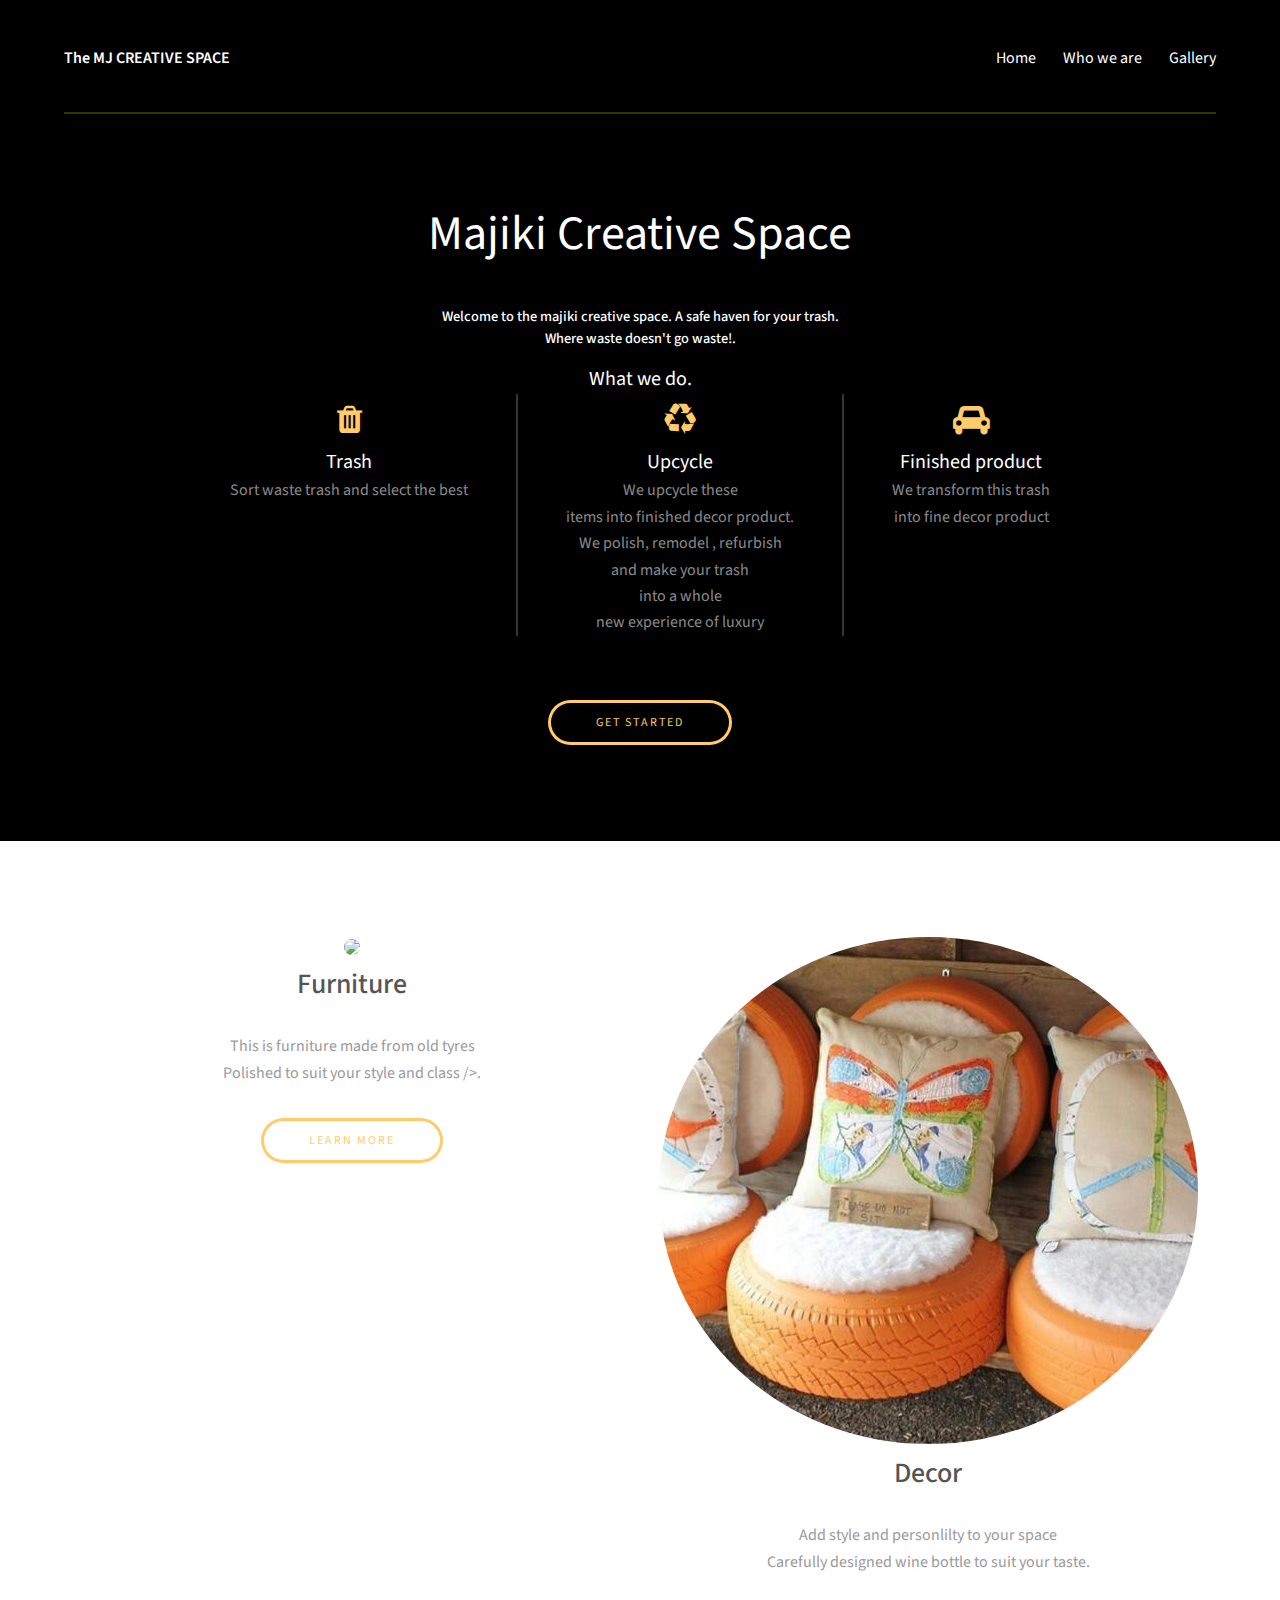
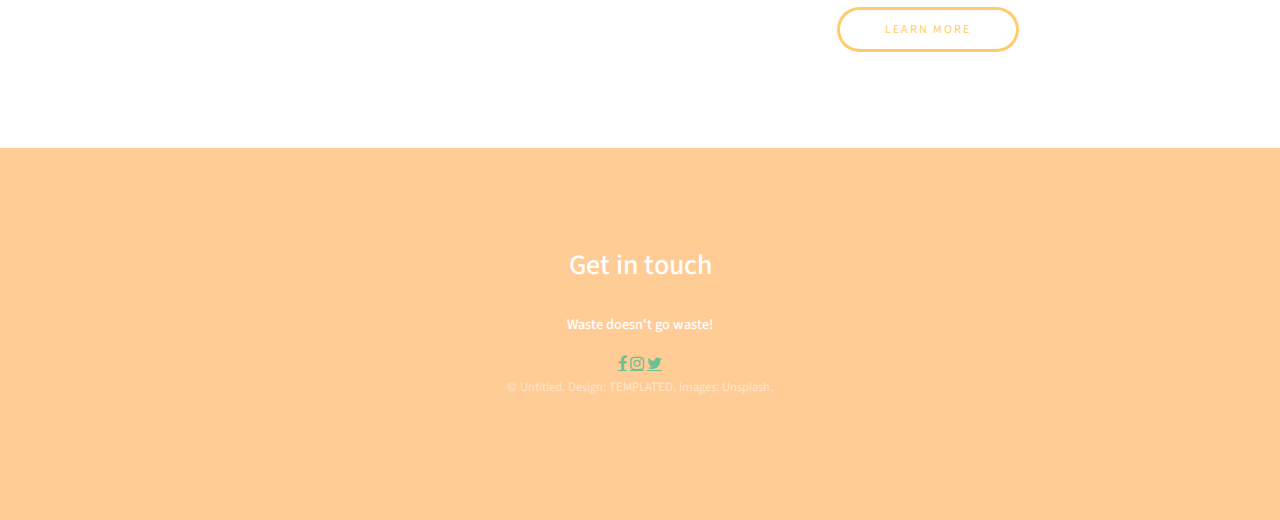
==== index.html @ 275da715 "added project" ====
<!DOCTYPE HTML>
<!--
	Projection by TEMPLATED
	templated.co @templatedco
	Released for free under the Creative Commons Attribution 3.0 license (templated.co/license)
-->
<html>
	<head>
		<title>The Majiki Creative Space</title>
		<meta charset="utf-8" />
		<meta name="viewport" content="width=device-width, initial-scale=1" />
		<link rel="stylesheet" href="assets/css/main.css" />
	</head>
	<body>

		<!-- Header -->
			<header id="header">
				<div class="inner">
					<a href="index.html" class="logo"><strong>The MJ CREATIVE SPACE</strong></a>
					<nav id="nav">
						<a href="index.html">Home</a>
						<a href="generic.html">Who we are</a>
						<a href="elements.html">Gallery</a>
					</nav>
					<a href="#navPanel" class="navPanelToggle"><span class="fa fa-bars"></span></a>
				</div>
			</header>

		<!-- Banner -->
			<section id="banner">
				<div class="inner">
					<header>
						<h1>Majiki Creative Space</h1>
						<h5>Welcome to the majiki creative space. A safe haven for your trash.<br> Where waste doesn't go waste!.</h5>
						<h3>What we do.</h3>
					</header>

					<div class="flex ">

						<div>
							<span class="icon fa-trash"></span>
							<h3>Trash</h3>
							<p>Sort waste trash and select the best</p>
						</div>

						<div>
							<span class="icon fa-recycle"></span>
							<h3>Upcycle</h3>
							<p>We upcycle these<br> items into finished decor product.<br>We polish, remodel , refurbish <br>and make your trash <br> into a whole <br> new experience of luxury</p>
						</div>

						<div>
							<span class="icon fa-car"></span>
							<h3>Finished product</h3>
							<p>We transform this trash <br> into fine decor product</p>
						</div>

					</div>

					<footer>
						<a href="#" class="button">Get Started</a>
					</footer>
				</div>
			</section>


		<!-- Three -->
			<section id="three" class="wrapper align-center">
				<div class="inner">
					<div class="flex flex-2">
						<article>
							<div class="image round">
								<img src="images/pic01.jpg" />
							</div>
							<header>
								<h3>Furniture</h3>
							</header>
							<p>This is furniture made from old tyres<br>Polished to suit your style and class />.</p>
							<footer>
								<a href="#" class="button">Learn More</a>
							</footer>
						</article>
						<article>
							<div class="image round">
								<img src="assets/images/pic02.jpg" />
							</div>
							<header>
								<h3>Decor</h3>
							</header>
							<p>Add style and personlilty to your space<br>Carefully designed wine bottle to suit your taste.</p>
							<footer>
								<a href="#" class="button">Learn More</a>
							</footer>
						</article>
					</div>
				</div>
			</section>

		<!-- Footer -->
			<footer id="footer">
				

					<h3>Get in touch</h3>
					<h5>Waste doesn't go waste!</h5>
					<div>
							
							<a href=""><span class="icon fa-facebook"></span></a>
                            <a href=""><span class="icon fa-instagram"></span></a>
                            <a href=""><span class="icon fa-twitter"></span></a>

                            

                       
					


					<div class="copyright">
						&copy; Untitled. Design: <a href="https://templated.co">TEMPLATED</a>. Images: <a href="https://unsplash.com">Unsplash</a>.
					</div>

				</div>
			</footer>

		<!-- Scripts -->
			<script src="assets/js/jquery.min.js"></script>
			<script src="assets/js/skel.min.js"></script>
			<script src="assets/js/util.js"></script>
			<script src="assets/js/main.js"></script>

	</body>
</html>
---- assets/css/main.css ----
@charset "UTF-8";
@import url(font-awesome.min.css);
@import "https://fonts.googleapis.com/css?family=Source+Sans+Pro:300,400,600";

/*
	Projection by TEMPLATED
	templated.co @templatedco
	Released for free under the Creative Commons Attribution 3.0 license (templated.co/license)
*/

/* Reset */

	html, body, div, span, applet, object, iframe, h1, h2, h3, h4, h5, h6, p, blockquote, pre, a, abbr, acronym, address, big, cite, code, del, dfn, em, img, ins, kbd, q, s, samp, small, strike, strong, sub, sup, tt, var, b, u, i, center, dl, dt, dd, ol, ul, li, fieldset, form, label, legend, table, caption, tbody, tfoot, thead, tr, th, td, article, aside, canvas, details, embed, figure, figcaption, footer, header, hgroup, menu, nav, output, ruby, section, summary, time, mark, audio, video {
		margin: 0;
		padding: 0;
		border: 0;
		font-size: 100%;
		font: inherit;
		vertical-align: baseline;
	}

	article, aside, details, figcaption, figure, footer, header, hgroup, menu, nav, section {
		display: block;
	}

	body {
		line-height: 1;
	}

	ol, ul {
		list-style: none;
	}

	blockquote, q {
		quotes: none;
	}

	blockquote:before, blockquote:after, q:before, q:after {
		content: '';
		content: none;
	}

	table {
		border-collapse: collapse;
		border-spacing: 0;
	}

	body {
		-webkit-text-size-adjust: none;
	}

/* Box Model */

	*, *:before, *:after {
		-moz-box-sizing: border-box;
		-webkit-box-sizing: border-box;
		box-sizing: border-box;
	}

/* Containers */

	.container {
		margin-left: auto;
		margin-right: auto;
	}

	.container.\31 25\25 {
		width: 100%;
		max-width: 100em;
		min-width: 80em;
	}

	.container.\37 5\25 {
		width: 60em;
	}

	.container.\35 0\25 {
		width: 40em;
	}

	.container.\32 5\25 {
		width: 20em;
	}

	.container {
		width: 80em;
	}

	@media screen and (max-width: 1680px) {

		.container.\31 25\25 {
			width: 100%;
			max-width: 100em;
			min-width: 80em;
		}

		.container.\37 5\25 {
			width: 60em;
		}

		.container.\35 0\25 {
			width: 40em;
		}

		.container.\32 5\25 {
			width: 20em;
		}

		.container {
			width: 80em;
		}

	}

	@media screen and (max-width: 1280px) {

		.container.\31 25\25 {
			width: 100%;
			max-width: 81.25em;
			min-width: 65em;
		}

		.container.\37 5\25 {
			width: 48.75em;
		}

		.container.\35 0\25 {
			width: 32.5em;
		}

		.container.\32 5\25 {
			width: 16.25em;
		}

		.container {
			width: 65em;
		}

	}

	@media screen and (max-width: 980px) {

		.container.\31 25\25 {
			width: 100%;
			max-width: 112.5%;
			min-width: 90%;
		}

		.container.\37 5\25 {
			width: 67.5%;
		}

		.container.\35 0\25 {
			width: 45%;
		}

		.container.\32 5\25 {
			width: 22.5%;
		}

		.container {
			width: 90%;
		}

	}

	@media screen and (max-width: 736px) {

		.container.\31 25\25 {
			width: 100%;
			max-width: 112.5%;
			min-width: 90%;
		}

		.container.\37 5\25 {
			width: 67.5%;
		}

		.container.\35 0\25 {
			width: 45%;
		}

		.container.\32 5\25 {
			width: 22.5%;
		}

		.container {
			width: 90% !important;
		}

	}

	@media screen and (max-width: 480px) {

		.container.\31 25\25 {
			width: 100%;
			max-width: 112.5%;
			min-width: 90%;
		}

		.container.\37 5\25 {
			width: 67.5%;
		}

		.container.\35 0\25 {
			width: 45%;
		}

		.container.\32 5\25 {
			width: 22.5%;
		}

		.container {
			width: 90% !important;
		}

	}

/* Grid */

	.row {
		border-bottom: solid 1px transparent;
		-moz-box-sizing: border-box;
		-webkit-box-sizing: border-box;
		box-sizing: border-box;
	}

	.row > * {
		float: left;
		-moz-box-sizing: border-box;
		-webkit-box-sizing: border-box;
		box-sizing: border-box;
	}

	.row:after, .row:before {
		content: '';
		display: block;
		clear: both;
		height: 0;
	}

	.row.uniform > * > :first-child {
		margin-top: 0;
	}

	.row.uniform > * > :last-child {
		margin-bottom: 0;
	}

	.row.\30 \25 > * {
		padding: 0 0 0 0em;
	}

	.row.\30 \25 {
		margin: 0 0 -1px 0em;
	}

	.row.uniform.\30 \25 > * {
		padding: 0em 0 0 0em;
	}

	.row.uniform.\30 \25 {
		margin: 0em 0 -1px 0em;
	}

	.row > * {
		padding: 0 0 0 2em;
	}

	.row {
		margin: 0 0 -1px -2em;
	}

	.row.uniform > * {
		padding: 2em 0 0 2em;
	}

	.row.uniform {
		margin: -2em 0 -1px -2em;
	}

	.row.\32 00\25 > * {
		padding: 0 0 0 4em;
	}

	.row.\32 00\25 {
		margin: 0 0 -1px -4em;
	}

	.row.uniform.\32 00\25 > * {
		padding: 4em 0 0 4em;
	}

	.row.uniform.\32 00\25 {
		margin: -4em 0 -1px -4em;
	}

	.row.\31 50\25 > * {
		padding: 0 0 0 3em;
	}

	.row.\31 50\25 {
		margin: 0 0 -1px -3em;
	}

	.row.uniform.\31 50\25 > * {
		padding: 3em 0 0 3em;
	}

	.row.uniform.\31 50\25 {
		margin: -3em 0 -1px -3em;
	}

	.row.\35 0\25 > * {
		padding: 0 0 0 1em;
	}

	.row.\35 0\25 {
		margin: 0 0 -1px -1em;
	}

	.row.uniform.\35 0\25 > * {
		padding: 1em 0 0 1em;
	}

	.row.uniform.\35 0\25 {
		margin: -1em 0 -1px -1em;
	}

	.row.\32 5\25 > * {
		padding: 0 0 0 0.5em;
	}

	.row.\32 5\25 {
		margin: 0 0 -1px -0.5em;
	}

	.row.uniform.\32 5\25 > * {
		padding: 0.5em 0 0 0.5em;
	}

	.row.uniform.\32 5\25 {
		margin: -0.5em 0 -1px -0.5em;
	}

	.\31 2u, .\31 2u\24 {
		width: 100%;
		clear: none;
		margin-left: 0;
	}

	.\31 1u, .\31 1u\24 {
		width: 91.6666666667%;
		clear: none;
		margin-left: 0;
	}

	.\31 0u, .\31 0u\24 {
		width: 83.3333333333%;
		clear: none;
		margin-left: 0;
	}

	.\39 u, .\39 u\24 {
		width: 75%;
		clear: none;
		margin-left: 0;
	}

	.\38 u, .\38 u\24 {
		width: 66.6666666667%;
		clear: none;
		margin-left: 0;
	}

	.\37 u, .\37 u\24 {
		width: 58.3333333333%;
		clear: none;
		margin-left: 0;
	}

	.\36 u, .\36 u\24 {
		width: 50%;
		clear: none;
		margin-left: 0;
	}

	.\35 u, .\35 u\24 {
		width: 41.6666666667%;
		clear: none;
		margin-left: 0;
	}

	.\34 u, .\34 u\24 {
		width: 33.3333333333%;
		clear: none;
		margin-left: 0;
	}

	.\33 u, .\33 u\24 {
		width: 25%;
		clear: none;
		margin-left: 0;
	}

	.\32 u, .\32 u\24 {
		width: 16.6666666667%;
		clear: none;
		margin-left: 0;
	}

	.\31 u, .\31 u\24 {
		width: 8.3333333333%;
		clear: none;
		margin-left: 0;
	}

	.\31 2u\24 + *,
	.\31 1u\24 + *,
	.\31 0u\24 + *,
	.\39 u\24 + *,
	.\38 u\24 + *,
	.\37 u\24 + *,
	.\36 u\24 + *,
	.\35 u\24 + *,
	.\34 u\24 + *,
	.\33 u\24 + *,
	.\32 u\24 + *,
	.\31 u\24 + * {
		clear: left;
	}

	.\-11u {
		margin-left: 91.66667%;
	}

	.\-10u {
		margin-left: 83.33333%;
	}

	.\-9u {
		margin-left: 75%;
	}

	.\-8u {
		margin-left: 66.66667%;
	}

	.\-7u {
		margin-left: 58.33333%;
	}

	.\-6u {
		margin-left: 50%;
	}

	.\-5u {
		margin-left: 41.66667%;
	}

	.\-4u {
		margin-left: 33.33333%;
	}

	.\-3u {
		margin-left: 25%;
	}

	.\-2u {
		margin-left: 16.66667%;
	}

	.\-1u {
		margin-left: 8.33333%;
	}

	@media screen and (max-width: 1680px) {

		.row > * {
			padding: 0 0 0 2em;
		}

		.row {
			margin: 0 0 -1px -2em;
		}

		.row.uniform > * {
			padding: 2em 0 0 2em;
		}

		.row.uniform {
			margin: -2em 0 -1px -2em;
		}

		.row.\32 00\25 > * {
			padding: 0 0 0 4em;
		}

		.row.\32 00\25 {
			margin: 0 0 -1px -4em;
		}

		.row.uniform.\32 00\25 > * {
			padding: 4em 0 0 4em;
		}

		.row.uniform.\32 00\25 {
			margin: -4em 0 -1px -4em;
		}

		.row.\31 50\25 > * {
			padding: 0 0 0 3em;
		}

		.row.\31 50\25 {
			margin: 0 0 -1px -3em;
		}

		.row.uniform.\31 50\25 > * {
			padding: 3em 0 0 3em;
		}

		.row.uniform.\31 50\25 {
			margin: -3em 0 -1px -3em;
		}

		.row.\35 0\25 > * {
			padding: 0 0 0 1em;
		}

		.row.\35 0\25 {
			margin: 0 0 -1px -1em;
		}

		.row.uniform.\35 0\25 > * {
			padding: 1em 0 0 1em;
		}

		.row.uniform.\35 0\25 {
			margin: -1em 0 -1px -1em;
		}

		.row.\32 5\25 > * {
			padding: 0 0 0 0.5em;
		}

		.row.\32 5\25 {
			margin: 0 0 -1px -0.5em;
		}

		.row.uniform.\32 5\25 > * {
			padding: 0.5em 0 0 0.5em;
		}

		.row.uniform.\32 5\25 {
			margin: -0.5em 0 -1px -0.5em;
		}

		.\31 2u\28xlarge\29, .\31 2u\24\28xlarge\29 {
			width: 100%;
			clear: none;
			margin-left: 0;
		}

		.\31 1u\28xlarge\29, .\31 1u\24\28xlarge\29 {
			width: 91.6666666667%;
			clear: none;
			margin-left: 0;
		}

		.\31 0u\28xlarge\29, .\31 0u\24\28xlarge\29 {
			width: 83.3333333333%;
			clear: none;
			margin-left: 0;
		}

		.\39 u\28xlarge\29, .\39 u\24\28xlarge\29 {
			width: 75%;
			clear: none;
			margin-left: 0;
		}

		.\38 u\28xlarge\29, .\38 u\24\28xlarge\29 {
			width: 66.6666666667%;
			clear: none;
			margin-left: 0;
		}

		.\37 u\28xlarge\29, .\37 u\24\28xlarge\29 {
			width: 58.3333333333%;
			clear: none;
			margin-left: 0;
		}

		.\36 u\28xlarge\29, .\36 u\24\28xlarge\29 {
			width: 50%;
			clear: none;
			margin-left: 0;
		}

		.\35 u\28xlarge\29, .\35 u\24\28xlarge\29 {
			width: 41.6666666667%;
			clear: none;
			margin-left: 0;
		}

		.\34 u\28xlarge\29, .\34 u\24\28xlarge\29 {
			width: 33.3333333333%;
			clear: none;
			margin-left: 0;
		}

		.\33 u\28xlarge\29, .\33 u\24\28xlarge\29 {
			width: 25%;
			clear: none;
			margin-left: 0;
		}

		.\32 u\28xlarge\29, .\32 u\24\28xlarge\29 {
			width: 16.6666666667%;
			clear: none;
			margin-left: 0;
		}

		.\31 u\28xlarge\29, .\31 u\24\28xlarge\29 {
			width: 8.3333333333%;
			clear: none;
			margin-left: 0;
		}

		.\31 2u\24\28xlarge\29 + *,
		.\31 1u\24\28xlarge\29 + *,
		.\31 0u\24\28xlarge\29 + *,
		.\39 u\24\28xlarge\29 + *,
		.\38 u\24\28xlarge\29 + *,
		.\37 u\24\28xlarge\29 + *,
		.\36 u\24\28xlarge\29 + *,
		.\35 u\24\28xlarge\29 + *,
		.\34 u\24\28xlarge\29 + *,
		.\33 u\24\28xlarge\29 + *,
		.\32 u\24\28xlarge\29 + *,
		.\31 u\24\28xlarge\29 + * {
			clear: left;
		}

		.\-11u\28xlarge\29 {
			margin-left: 91.66667%;
		}

		.\-10u\28xlarge\29 {
			margin-left: 83.33333%;
		}

		.\-9u\28xlarge\29 {
			margin-left: 75%;
		}

		.\-8u\28xlarge\29 {
			margin-left: 66.66667%;
		}

		.\-7u\28xlarge\29 {
			margin-left: 58.33333%;
		}

		.\-6u\28xlarge\29 {
			margin-left: 50%;
		}

		.\-5u\28xlarge\29 {
			margin-left: 41.66667%;
		}

		.\-4u\28xlarge\29 {
			margin-left: 33.33333%;
		}

		.\-3u\28xlarge\29 {
			margin-left: 25%;
		}

		.\-2u\28xlarge\29 {
			margin-left: 16.66667%;
		}

		.\-1u\28xlarge\29 {
			margin-left: 8.33333%;
		}

	}

	@media screen and (max-width: 1280px) {

		.row > * {
			padding: 0 0 0 1.5em;
		}

		.row {
			margin: 0 0 -1px -1.5em;
		}

		.row.uniform > * {
			padding: 1.5em 0 0 1.5em;
		}

		.row.uniform {
			margin: -1.5em 0 -1px -1.5em;
		}

		.row.\32 00\25 > * {
			padding: 0 0 0 3em;
		}

		.row.\32 00\25 {
			margin: 0 0 -1px -3em;
		}

		.row.uniform.\32 00\25 > * {
			padding: 3em 0 0 3em;
		}

		.row.uniform.\32 00\25 {
			margin: -3em 0 -1px -3em;
		}

		.row.\31 50\25 > * {
			padding: 0 0 0 2.25em;
		}

		.row.\31 50\25 {
			margin: 0 0 -1px -2.25em;
		}

		.row.uniform.\31 50\25 > * {
			padding: 2.25em 0 0 2.25em;
		}

		.row.uniform.\31 50\25 {
			margin: -2.25em 0 -1px -2.25em;
		}

		.row.\35 0\25 > * {
			padding: 0 0 0 0.75em;
		}

		.row.\35 0\25 {
			margin: 0 0 -1px -0.75em;
		}

		.row.uniform.\35 0\25 > * {
			padding: 0.75em 0 0 0.75em;
		}

		.row.uniform.\35 0\25 {
			margin: -0.75em 0 -1px -0.75em;
		}

		.row.\32 5\25 > * {
			padding: 0 0 0 0.375em;
		}

		.row.\32 5\25 {
			margin: 0 0 -1px -0.375em;
		}

		.row.uniform.\32 5\25 > * {
			padding: 0.375em 0 0 0.375em;
		}

		.row.uniform.\32 5\25 {
			margin: -0.375em 0 -1px -0.375em;
		}

		.\31 2u\28large\29, .\31 2u\24\28large\29 {
			width: 100%;
			clear: none;
			margin-left: 0;
		}

		.\31 1u\28large\29, .\31 1u\24\28large\29 {
			width: 91.6666666667%;
			clear: none;
			margin-left: 0;
		}

		.\31 0u\28large\29, .\31 0u\24\28large\29 {
			width: 83.3333333333%;
			clear: none;
			margin-left: 0;
		}

		.\39 u\28large\29, .\39 u\24\28large\29 {
			width: 75%;
			clear: none;
			margin-left: 0;
		}

		.\38 u\28large\29, .\38 u\24\28large\29 {
			width: 66.6666666667%;
			clear: none;
			margin-left: 0;
		}

		.\37 u\28large\29, .\37 u\24\28large\29 {
			width: 58.3333333333%;
			clear: none;
			margin-left: 0;
		}

		.\36 u\28large\29, .\36 u\24\28large\29 {
			width: 50%;
			clear: none;
			margin-left: 0;
		}

		.\35 u\28large\29, .\35 u\24\28large\29 {
			width: 41.6666666667%;
			clear: none;
			margin-left: 0;
		}

		.\34 u\28large\29, .\34 u\24\28large\29 {
			width: 33.3333333333%;
			clear: none;
			margin-left: 0;
		}

		.\33 u\28large\29, .\33 u\24\28large\29 {
			width: 25%;
			clear: none;
			margin-left: 0;
		}

		.\32 u\28large\29, .\32 u\24\28large\29 {
			width: 16.6666666667%;
			clear: none;
			margin-left: 0;
		}

		.\31 u\28large\29, .\31 u\24\28large\29 {
			width: 8.3333333333%;
			clear: none;
			margin-left: 0;
		}

		.\31 2u\24\28large\29 + *,
		.\31 1u\24\28large\29 + *,
		.\31 0u\24\28large\29 + *,
		.\39 u\24\28large\29 + *,
		.\38 u\24\28large\29 + *,
		.\37 u\24\28large\29 + *,
		.\36 u\24\28large\29 + *,
		.\35 u\24\28large\29 + *,
		.\34 u\24\28large\29 + *,
		.\33 u\24\28large\29 + *,
		.\32 u\24\28large\29 + *,
		.\31 u\24\28large\29 + * {
			clear: left;
		}

		.\-11u\28large\29 {
			margin-left: 91.66667%;
		}

		.\-10u\28large\29 {
			margin-left: 83.33333%;
		}

		.\-9u\28large\29 {
			margin-left: 75%;
		}

		.\-8u\28large\29 {
			margin-left: 66.66667%;
		}

		.\-7u\28large\29 {
			margin-left: 58.33333%;
		}

		.\-6u\28large\29 {
			margin-left: 50%;
		}

		.\-5u\28large\29 {
			margin-left: 41.66667%;
		}

		.\-4u\28large\29 {
			margin-left: 33.33333%;
		}

		.\-3u\28large\29 {
			margin-left: 25%;
		}

		.\-2u\28large\29 {
			margin-left: 16.66667%;
		}

		.\-1u\28large\29 {
			margin-left: 8.33333%;
		}

	}

	@media screen and (max-width: 980px) {

		.row > * {
			padding: 0 0 0 1.5em;
		}

		.row {
			margin: 0 0 -1px -1.5em;
		}

		.row.uniform > * {
			padding: 1.5em 0 0 1.5em;
		}

		.row.uniform {
			margin: -1.5em 0 -1px -1.5em;
		}

		.row.\32 00\25 > * {
			padding: 0 0 0 3em;
		}

		.row.\32 00\25 {
			margin: 0 0 -1px -3em;
		}

		.row.uniform.\32 00\25 > * {
			padding: 3em 0 0 3em;
		}

		.row.uniform.\32 00\25 {
			margin: -3em 0 -1px -3em;
		}

		.row.\31 50\25 > * {
			padding: 0 0 0 2.25em;
		}

		.row.\31 50\25 {
			margin: 0 0 -1px -2.25em;
		}

		.row.uniform.\31 50\25 > * {
			padding: 2.25em 0 0 2.25em;
		}

		.row.uniform.\31 50\25 {
			margin: -2.25em 0 -1px -2.25em;
		}

		.row.\35 0\25 > * {
			padding: 0 0 0 0.75em;
		}

		.row.\35 0\25 {
			margin: 0 0 -1px -0.75em;
		}

		.row.uniform.\35 0\25 > * {
			padding: 0.75em 0 0 0.75em;
		}

		.row.uniform.\35 0\25 {
			margin: -0.75em 0 -1px -0.75em;
		}

		.row.\32 5\25 > * {
			padding: 0 0 0 0.375em;
		}

		.row.\32 5\25 {
			margin: 0 0 -1px -0.375em;
		}

		.row.uniform.\32 5\25 > * {
			padding: 0.375em 0 0 0.375em;
		}

		.row.uniform.\32 5\25 {
			margin: -0.375em 0 -1px -0.375em;
		}

		.\31 2u\28medium\29, .\31 2u\24\28medium\29 {
			width: 100%;
			clear: none;
			margin-left: 0;
		}

		.\31 1u\28medium\29, .\31 1u\24\28medium\29 {
			width: 91.6666666667%;
			clear: none;
			margin-left: 0;
		}

		.\31 0u\28medium\29, .\31 0u\24\28medium\29 {
			width: 83.3333333333%;
			clear: none;
			margin-left: 0;
		}

		.\39 u\28medium\29, .\39 u\24\28medium\29 {
			width: 75%;
			clear: none;
			margin-left: 0;
		}

		.\38 u\28medium\29, .\38 u\24\28medium\29 {
			width: 66.6666666667%;
			clear: none;
			margin-left: 0;
		}

		.\37 u\28medium\29, .\37 u\24\28medium\29 {
			width: 58.3333333333%;
			clear: none;
			margin-left: 0;
		}

		.\36 u\28medium\29, .\36 u\24\28medium\29 {
			width: 50%;
			clear: none;
			margin-left: 0;
		}

		.\35 u\28medium\29, .\35 u\24\28medium\29 {
			width: 41.6666666667%;
			clear: none;
			margin-left: 0;
		}

		.\34 u\28medium\29, .\34 u\24\28medium\29 {
			width: 33.3333333333%;
			clear: none;
			margin-left: 0;
		}

		.\33 u\28medium\29, .\33 u\24\28medium\29 {
			width: 25%;
			clear: none;
			margin-left: 0;
		}

		.\32 u\28medium\29, .\32 u\24\28medium\29 {
			width: 16.6666666667%;
			clear: none;
			margin-left: 0;
		}

		.\31 u\28medium\29, .\31 u\24\28medium\29 {
			width: 8.3333333333%;
			clear: none;
			margin-left: 0;
		}

		.\31 2u\24\28medium\29 + *,
		.\31 1u\24\28medium\29 + *,
		.\31 0u\24\28medium\29 + *,
		.\39 u\24\28medium\29 + *,
		.\38 u\24\28medium\29 + *,
		.\37 u\24\28medium\29 + *,
		.\36 u\24\28medium\29 + *,
		.\35 u\24\28medium\29 + *,
		.\34 u\24\28medium\29 + *,
		.\33 u\24\28medium\29 + *,
		.\32 u\24\28medium\29 + *,
		.\31 u\24\28medium\29 + * {
			clear: left;
		}

		.\-11u\28medium\29 {
			margin-left: 91.66667%;
		}

		.\-10u\28medium\29 {
			margin-left: 83.33333%;
		}

		.\-9u\28medium\29 {
			margin-left: 75%;
		}

		.\-8u\28medium\29 {
			margin-left: 66.66667%;
		}

		.\-7u\28medium\29 {
			margin-left: 58.33333%;
		}

		.\-6u\28medium\29 {
			margin-left: 50%;
		}

		.\-5u\28medium\29 {
			margin-left: 41.66667%;
		}

		.\-4u\28medium\29 {
			margin-left: 33.33333%;
		}

		.\-3u\28medium\29 {
			margin-left: 25%;
		}

		.\-2u\28medium\29 {
			margin-left: 16.66667%;
		}

		.\-1u\28medium\29 {
			margin-left: 8.33333%;
		}

	}

	@media screen and (max-width: 736px) {

		.row > * {
			padding: 0 0 0 1.25em;
		}

		.row {
			margin: 0 0 -1px -1.25em;
		}

		.row.uniform > * {
			padding: 1.25em 0 0 1.25em;
		}

		.row.uniform {
			margin: -1.25em 0 -1px -1.25em;
		}

		.row.\32 00\25 > * {
			padding: 0 0 0 2.5em;
		}

		.row.\32 00\25 {
			margin: 0 0 -1px -2.5em;
		}

		.row.uniform.\32 00\25 > * {
			padding: 2.5em 0 0 2.5em;
		}

		.row.uniform.\32 00\25 {
			margin: -2.5em 0 -1px -2.5em;
		}

		.row.\31 50\25 > * {
			padding: 0 0 0 1.875em;
		}

		.row.\31 50\25 {
			margin: 0 0 -1px -1.875em;
		}

		.row.uniform.\31 50\25 > * {
			padding: 1.875em 0 0 1.875em;
		}

		.row.uniform.\31 50\25 {
			margin: -1.875em 0 -1px -1.875em;
		}

		.row.\35 0\25 > * {
			padding: 0 0 0 0.625em;
		}

		.row.\35 0\25 {
			margin: 0 0 -1px -0.625em;
		}

		.row.uniform.\35 0\25 > * {
			padding: 0.625em 0 0 0.625em;
		}

		.row.uniform.\35 0\25 {
			margin: -0.625em 0 -1px -0.625em;
		}

		.row.\32 5\25 > * {
			padding: 0 0 0 0.3125em;
		}

		.row.\32 5\25 {
			margin: 0 0 -1px -0.3125em;
		}

		.row.uniform.\32 5\25 > * {
			padding: 0.3125em 0 0 0.3125em;
		}

		.row.uniform.\32 5\25 {
			margin: -0.3125em 0 -1px -0.3125em;
		}

		.\31 2u\28small\29, .\31 2u\24\28small\29 {
			width: 100%;
			clear: none;
			margin-left: 0;
		}

		.\31 1u\28small\29, .\31 1u\24\28small\29 {
			width: 91.6666666667%;
			clear: none;
			margin-left: 0;
		}

		.\31 0u\28small\29, .\31 0u\24\28small\29 {
			width: 83.3333333333%;
			clear: none;
			margin-left: 0;
		}

		.\39 u\28small\29, .\39 u\24\28small\29 {
			width: 75%;
			clear: none;
			margin-left: 0;
		}

		.\38 u\28small\29, .\38 u\24\28small\29 {
			width: 66.6666666667%;
			clear: none;
			margin-left: 0;
		}

		.\37 u\28small\29, .\37 u\24\28small\29 {
			width: 58.3333333333%;
			clear: none;
			margin-left: 0;
		}

		.\36 u\28small\29, .\36 u\24\28small\29 {
			width: 50%;
			clear: none;
			margin-left: 0;
		}

		.\35 u\28small\29, .\35 u\24\28small\29 {
			width: 41.6666666667%;
			clear: none;
			margin-left: 0;
		}

		.\34 u\28small\29, .\34 u\24\28small\29 {
			width: 33.3333333333%;
			clear: none;
			margin-left: 0;
		}

		.\33 u\28small\29, .\33 u\24\28small\29 {
			width: 25%;
			clear: none;
			margin-left: 0;
		}

		.\32 u\28small\29, .\32 u\24\28small\29 {
			width: 16.6666666667%;
			clear: none;
			margin-left: 0;
		}

		.\31 u\28small\29, .\31 u\24\28small\29 {
			width: 8.3333333333%;
			clear: none;
			margin-left: 0;
		}

		.\31 2u\24\28small\29 + *,
		.\31 1u\24\28small\29 + *,
		.\31 0u\24\28small\29 + *,
		.\39 u\24\28small\29 + *,
		.\38 u\24\28small\29 + *,
		.\37 u\24\28small\29 + *,
		.\36 u\24\28small\29 + *,
		.\35 u\24\28small\29 + *,
		.\34 u\24\28small\29 + *,
		.\33 u\24\28small\29 + *,
		.\32 u\24\28small\29 + *,
		.\31 u\24\28small\29 + * {
			clear: left;
		}

		.\-11u\28small\29 {
			margin-left: 91.66667%;
		}

		.\-10u\28small\29 {
			margin-left: 83.33333%;
		}

		.\-9u\28small\29 {
			margin-left: 75%;
		}

		.\-8u\28small\29 {
			margin-left: 66.66667%;
		}

		.\-7u\28small\29 {
			margin-left: 58.33333%;
		}

		.\-6u\28small\29 {
			margin-left: 50%;
		}

		.\-5u\28small\29 {
			margin-left: 41.66667%;
		}

		.\-4u\28small\29 {
			margin-left: 33.33333%;
		}

		.\-3u\28small\29 {
			margin-left: 25%;
		}

		.\-2u\28small\29 {
			margin-left: 16.66667%;
		}

		.\-1u\28small\29 {
			margin-left: 8.33333%;
		}

	}

	@media screen and (max-width: 480px) {

		.row > * {
			padding: 0 0 0 1.25em;
		}

		.row {
			margin: 0 0 -1px -1.25em;
		}

		.row.uniform > * {
			padding: 1.25em 0 0 1.25em;
		}

		.row.uniform {
			margin: -1.25em 0 -1px -1.25em;
		}

		.row.\32 00\25 > * {
			padding: 0 0 0 2.5em;
		}

		.row.\32 00\25 {
			margin: 0 0 -1px -2.5em;
		}

		.row.uniform.\32 00\25 > * {
			padding: 2.5em 0 0 2.5em;
		}

		.row.uniform.\32 00\25 {
			margin: -2.5em 0 -1px -2.5em;
		}

		.row.\31 50\25 > * {
			padding: 0 0 0 1.875em;
		}

		.row.\31 50\25 {
			margin: 0 0 -1px -1.875em;
		}

		.row.uniform.\31 50\25 > * {
			padding: 1.875em 0 0 1.875em;
		}

		.row.uniform.\31 50\25 {
			margin: -1.875em 0 -1px -1.875em;
		}

		.row.\35 0\25 > * {
			padding: 0 0 0 0.625em;
		}

		.row.\35 0\25 {
			margin: 0 0 -1px -0.625em;
		}

		.row.uniform.\35 0\25 > * {
			padding: 0.625em 0 0 0.625em;
		}

		.row.uniform.\35 0\25 {
			margin: -0.625em 0 -1px -0.625em;
		}

		.row.\32 5\25 > * {
			padding: 0 0 0 0.3125em;
		}

		.row.\32 5\25 {
			margin: 0 0 -1px -0.3125em;
		}

		.row.uniform.\32 5\25 > * {
			padding: 0.3125em 0 0 0.3125em;
		}

		.row.uniform.\32 5\25 {
			margin: -0.3125em 0 -1px -0.3125em;
		}

		.\31 2u\28xsmall\29, .\31 2u\24\28xsmall\29 {
			width: 100%;
			clear: none;
			margin-left: 0;
		}

		.\31 1u\28xsmall\29, .\31 1u\24\28xsmall\29 {
			width: 91.6666666667%;
			clear: none;
			margin-left: 0;
		}

		.\31 0u\28xsmall\29, .\31 0u\24\28xsmall\29 {
			width: 83.3333333333%;
			clear: none;
			margin-left: 0;
		}

		.\39 u\28xsmall\29, .\39 u\24\28xsmall\29 {
			width: 75%;
			clear: none;
			margin-left: 0;
		}

		.\38 u\28xsmall\29, .\38 u\24\28xsmall\29 {
			width: 66.6666666667%;
			clear: none;
			margin-left: 0;
		}

		.\37 u\28xsmall\29, .\37 u\24\28xsmall\29 {
			width: 58.3333333333%;
			clear: none;
			margin-left: 0;
		}

		.\36 u\28xsmall\29, .\36 u\24\28xsmall\29 {
			width: 50%;
			clear: none;
			margin-left: 0;
		}

		.\35 u\28xsmall\29, .\35 u\24\28xsmall\29 {
			width: 41.6666666667%;
			clear: none;
			margin-left: 0;
		}

		.\34 u\28xsmall\29, .\34 u\24\28xsmall\29 {
			width: 33.3333333333%;
			clear: none;
			margin-left: 0;
		}

		.\33 u\28xsmall\29, .\33 u\24\28xsmall\29 {
			width: 25%;
			clear: none;
			margin-left: 0;
		}

		.\32 u\28xsmall\29, .\32 u\24\28xsmall\29 {
			width: 16.6666666667%;
			clear: none;
			margin-left: 0;
		}

		.\31 u\28xsmall\29, .\31 u\24\28xsmall\29 {
			width: 8.3333333333%;
			clear: none;
			margin-left: 0;
		}

		.\31 2u\24\28xsmall\29 + *,
		.\31 1u\24\28xsmall\29 + *,
		.\31 0u\24\28xsmall\29 + *,
		.\39 u\24\28xsmall\29 + *,
		.\38 u\24\28xsmall\29 + *,
		.\37 u\24\28xsmall\29 + *,
		.\36 u\24\28xsmall\29 + *,
		.\35 u\24\28xsmall\29 + *,
		.\34 u\24\28xsmall\29 + *,
		.\33 u\24\28xsmall\29 + *,
		.\32 u\24\28xsmall\29 + *,
		.\31 u\24\28xsmall\29 + * {
			clear: left;
		}

		.\-11u\28xsmall\29 {
			margin-left: 91.66667%;
		}

		.\-10u\28xsmall\29 {
			margin-left: 83.33333%;
		}

		.\-9u\28xsmall\29 {
			margin-left: 75%;
		}

		.\-8u\28xsmall\29 {
			margin-left: 66.66667%;
		}

		.\-7u\28xsmall\29 {
			margin-left: 58.33333%;
		}

		.\-6u\28xsmall\29 {
			margin-left: 50%;
		}

		.\-5u\28xsmall\29 {
			margin-left: 41.66667%;
		}

		.\-4u\28xsmall\29 {
			margin-left: 33.33333%;
		}

		.\-3u\28xsmall\29 {
			margin-left: 25%;
		}

		.\-2u\28xsmall\29 {
			margin-left: 16.66667%;
		}

		.\-1u\28xsmall\29 {
			margin-left: 8.33333%;
		}

	}

/* Basic */

	@-ms-viewport {
		width: device-width;
	}

	body {
		-ms-overflow-style: scrollbar;
	}

	@media screen and (max-width: 480px) {

		html, body {
			min-width: 320px;
		}

	}

	body {
		background: #fff;
	}

		body.is-loading *, body.is-loading *:before, body.is-loading *:after {
			-moz-animation: none !important;
			-webkit-animation: none !important;
			-ms-animation: none !important;
			animation: none !important;
			-moz-transition: none !important;
			-webkit-transition: none !important;
			-ms-transition: none !important;
			transition: none !important;
		}

/* Type */

	body, input, select, textarea {
		color: #9a9a9a;
		font-family: "Source Sans Pro", Arial, Helvetica, sans-serif;
		font-size: 14pt;
		font-weight: 400;
		line-height: 1.65;
	}

		@media screen and (max-width: 1680px) {

			body, input, select, textarea {
				font-size: 12pt;
			}

		}

		@media screen and (max-width: 1280px) {

			body, input, select, textarea {
				font-size: 12pt;
			}

		}

		@media screen and (max-width: 980px) {

			body, input, select, textarea {
				font-size: 12pt;
			}

		}

		@media screen and (max-width: 736px) {

			body, input, select, textarea {
				font-size: 12pt;
			}

		}

		@media screen and (max-width: 480px) {

			body, input, select, textarea {
				font-size: 12pt;
			}

		}

	a {
		color: #6cc091;
		text-decoration: underline;
	}

		a:hover {
			text-decoration: none;
		}

	strong, b {
		color: #555;
		font-weight: 600;
	}

	em, i {
		font-style: italic;
	}

	p {
		margin: 0 0 2em 0;
	}

	h1, h2, h3, h4, h5, h6 {
		color: #555;
		font-weight: 500;
		line-height: 1.5;
		margin: 0 0 1em 0;
	}

		h1 a, h2 a, h3 a, h4 a, h5 a, h6 a {
			color: inherit;
			text-decoration: none;
		}

	h2 {
		font-size: 1.85em;
		font-weight: 300;
	}

	h3 {
		font-size: 1.75em;
	}

		@media screen and (max-width: 480px) {

			h3 {
				font-size: 1.25em;
			}

		}

	h4 {
		font-size: 1.5em;
	}

	h5 {
		font-size: 0.9em;
	}

	h6 {
		font-size: 0.7em;
	}

	sub {
		font-size: 0.8em;
		position: relative;
		top: 0.5em;
	}

	sup {
		font-size: 0.8em;
		position: relative;
		top: -0.5em;
	}

	blockquote {
		border-left: solid 4px #dbdbdb;
		font-style: italic;
		margin: 0 0 2em 0;
		padding: 0.5em 0 0.5em 2em;
	}

	code {
		background: rgba(144, 144, 144, 0.075);
		border-radius: 0;
		border: solid 1px #dbdbdb;
		font-family: "Courier New", monospace;
		font-size: 0.9em;
		margin: 0 0.25em;
		padding: 0.25em 0.65em;
	}

	pre {
		-webkit-overflow-scrolling: touch;
		font-family: "Courier New", monospace;
		font-size: 0.9em;
		margin: 0 0 2em 0;
	}

		pre code {
			display: block;
			line-height: 1.75;
			padding: 1em 1.5em;
			overflow-x: auto;
		}

	hr {
		border: 0;
		border-bottom: solid 1px #dbdbdb;
		margin: 2em 0;
	}

		hr.major {
			margin: 3em 0;
		}

	.align-left {
		text-align: left;
	}

	.align-center {
		text-align: center;
	}

	.align-right {
		text-align: right;
	}

	.inner {
		max-width: 75em;
		margin: 0 auto;
	}

		@media screen and (max-width: 1280px) {

			.inner {
				max-width: 90%;
			}

		}

		@media screen and (max-width: 480px) {

			.inner {
				max-width: 90%;
			}

		}

/* Section/Article */

	section.special, article.special {
		text-align: center;
	}

		section.special article, article.special article {
			text-align: left;
		}

	section.wrapper, article.wrapper {
		padding: 6em 0;
	}

		section.wrapper header, article.wrapper header {
			margin-bottom: 4em;
		}

			section.wrapper header h2, article.wrapper header h2 {
				font-size: 2.75em;
				margin: 0 0 .5em 0;
			}

			section.wrapper header p, article.wrapper header p {
				font-size: 1em;
			}

		section.wrapper article header, article.wrapper article header {
			margin: 0;
		}

		@media screen and (max-width: 980px) {

			section.wrapper, article.wrapper {
				padding: 4em 0;
			}

		}

		@media screen and (max-width: 736px) {

			section.wrapper, article.wrapper {
				padding: 3em 0;
			}

				section.wrapper header, article.wrapper header {
					margin-bottom: 2em;
				}

					section.wrapper header h2, article.wrapper header h2 {
						font-size: 2em;
					}

					section.wrapper header p, article.wrapper header p {
						font-size: .9em;
					}

		}

		@media screen and (max-width: 480px) {

			section.wrapper article, article.wrapper article {
				text-align: center;
			}

		}

	header p {
		color: #bbb;
		position: relative;
		margin: 0 0 1.5em 0;
	}

	header h2 + p {
		font-size: 1.25em;
		margin-top: -1em;
	}

	header h3 + p {
		font-size: 1.1em;
		margin-top: -0.8em;
	}

	header h4 + p,
	header h5 + p,
	header h6 + p {
		font-size: 0.9em;
		margin-top: -0.6em;
	}

/* Flex */

	.flex {
		display: -ms-flexbox;
		-ms-flex-wrap: wrap;
		-ms-flex-pack: justify;
		-moz-justify-content: space-between;
		-webkit-justify-content: space-between;
		-ms-justify-content: space-between;
		justify-content: space-between;
		display: -moz-flex;
		display: -webkit-flex;
		display: -ms-flex;
		display: flex;
		-moz-flex-wrap: wrap;
		-webkit-flex-wrap: wrap;
		-ms-flex-wrap: wrap;
		flex-wrap: wrap;
		width: 100%;
	}

		.flex.flex-2 {
			-moz-justify-content: space-between;
			-webkit-justify-content: space-between;
			-ms-justify-content: space-between;
			justify-content: space-between;
		}

			.flex.flex-2 article {
				width: 50%;
			}

		@media screen and (max-width: 980px) {

			.flex.flex-2 article {
				width: 100%;
				margin-bottom: 3em;
			}

				.flex.flex-2 article:last-child {
					margin-bottom: 0;
				}

		}

		@media screen and (max-width: 480px) {

			.flex.flex-2 br {
				display: none;
			}

		}

/* Form */

	form {
		margin: 0 0 2em 0;
	}

		form .field {
			margin-bottom: 1.5em;
		}

			form .field.half {
				display: inline-block;
				width: 48%;
			}

				form .field.half.first {
					margin-right: 3%;
				}

		@media screen and (max-width: 980px) {

			form .field.half {
				display: block;
				width: 100%;
			}

				form .field.half.first {
					margin-right: 0;
				}

		}

	label {
		color: #555;
		display: block;
		font-size: 0.9em;
		font-weight: 600;
		margin: 0 0 1em 0;
	}

	input[type="text"],
	input[type="password"],
	input[type="email"],
	input[type="tel"],
	select,
	textarea {
		-moz-appearance: none;
		-webkit-appearance: none;
		-ms-appearance: none;
		appearance: none;
		background: #000000;
		border-radius: 10px;
		border: none;
		border: solid 2px #ffffff;
		color: #fff;
		display: block;
		outline: 0;
		padding: 0 1em;
		text-decoration: none;
		width: 100%;
	}

		input[type="text"]:invalid,
		input[type="password"]:invalid,
		input[type="email"]:invalid,
		input[type="tel"]:invalid,
		select:invalid,
		textarea:invalid {
			box-shadow: none;
		}

		input[type="text"]:focus,
		input[type="password"]:focus,
		input[type="email"]:focus,
		input[type="tel"]:focus,
		select:focus,
		textarea:focus {
			border-color: #ffffff;
			box-shadow: 0 0 0 1px #ffffff;
		}

	.select-wrapper {
		text-decoration: none;
		display: block;
		position: relative;
	}

		.select-wrapper:before {
			content: "";
			-moz-osx-font-smoothing: grayscale;
			-webkit-font-smoothing: antialiased;
			font-family: FontAwesome;
			font-style: normal;
			font-weight: normal;
			text-transform: none !important;
		}

		.select-wrapper:before {
			color: #fff;
			display: block;
			height: 2.75em;
			line-height: 2.75em;
			pointer-events: none;
			position: absolute;
			right: 0;
			text-align: center;
			top: 0;
			width: 2.75em;
		}

		.select-wrapper select::-ms-expand {
			display: none;
		}

	input[type="text"],
	input[type="password"],
	input[type="email"],
	select {
		height: 2.75em;
	}

	textarea {
		padding: 0.75em 1em;
	}

	input[type="checkbox"],
	input[type="radio"] {
		-moz-appearance: none;
		-webkit-appearance: none;
		-ms-appearance: none;
		appearance: none;
		display: block;
		float: left;
		margin-right: -2em;
		opacity: 0;
		width: 1em;
		z-index: -1;
	}

		input[type="checkbox"] + label,
		input[type="radio"] + label {
			text-decoration: none;
			color: #9a9a9a;
			cursor: pointer;
			display: inline-block;
			font-size: 1em;
			font-weight: 400;
			padding-left: 2.4em;
			padding-right: 0.75em;
			position: relative;
		}

			input[type="checkbox"] + label:before,
			input[type="radio"] + label:before {
				-moz-osx-font-smoothing: grayscale;
				-webkit-font-smoothing: antialiased;
				font-family: FontAwesome;
				font-style: normal;
				font-weight: normal;
				text-transform: none !important;
			}

			input[type="checkbox"] + label:before,
			input[type="radio"] + label:before {
				background: rgba(144, 144, 144, 0.075);
				border-radius: 0;
				border: solid 1px #8dcca9;
				content: '';
				display: inline-block;
				height: 1.65em;
				left: 0;
				line-height: 1.58125em;
				position: absolute;
				text-align: center;
				top: 0;
				width: 1.65em;
			}

		input[type="checkbox"]:checked + label:before,
		input[type="radio"]:checked + label:before {
			background: #6cc091;
			border-color: #6cc091;
			color: #ffffff;
			content: '\f00c';
		}

		input[type="checkbox"]:focus + label:before,
		input[type="radio"]:focus + label:before {
			border-color: #6cc091;
			box-shadow: 0 0 0 1px #6cc091;
		}

	input[type="checkbox"] + label:before {
		border-radius: 0;
	}

	input[type="radio"] + label:before {
		border-radius: 100%;
	}

	::-webkit-input-placeholder {
		color: #c4e5d3 !important;
		opacity: 1.0;
	}

	:-moz-placeholder {
		color: #c4e5d3 !important;
		opacity: 1.0;
	}

	::-moz-placeholder {
		color: #c4e5d3 !important;
		opacity: 1.0;
	}

	:-ms-input-placeholder {
		color: #c4e5d3 !important;
		opacity: 1.0;
	}

	.formerize-placeholder {
		color: #c4e5d3 !important;
		opacity: 1.0;
	}

/* Box */

	.box {
		border: solid 1px #dbdbdb;
		margin-bottom: 2em;
		padding: 1.5em;
	}

		.box > :last-child,
		.box > :last-child > :last-child,
		.box > :last-child > :last-child > :last-child {
			margin-bottom: 0;
		}

		.box.alt {
			border: 0;
			border-radius: 0;
			padding: 0;
		}

		.box.person {
			border: solid 1px #8dcca9;
			padding: 3em 1.5em;
		}

			.box.person h3 {
				margin: 0;
			}

			.box.person .image {
				margin-bottom: 1em;
			}

				.box.person .image img {
					max-width: 100%;
				}

/* Icon */

	.icon {
		text-decoration: none;
		border-bottom: none;
		position: relative;
	}

		.icon:before {
			-moz-osx-font-smoothing: grayscale;
			-webkit-font-smoothing: antialiased;
			font-family: FontAwesome;
			font-style: normal;
			font-weight: normal;
			text-transform: none !important;
		}

		.icon > .label {
			display: none;
		}

/* Image */

	.image {
		border-radius: 0;
		border: 0;
		display: inline-block;
		position: relative;
	}

		.image img {
			border-radius: 0;
			display: block;
		}

		.image.left, .image.right {
			max-width: 40%;
		}

			.image.left img, .image.right img {
				width: 100%;
			}

		.image.round img {
			border-radius: 100%;
		}

		.image.left {
			float: left;
			padding: 0 1.5em 1em 0;
			top: 0.25em;
		}

		.image.right {
			float: right;
			padding: 0 0 1em 1.5em;
			top: 0.25em;
		}

		.image.fit {
			display: block;
			margin: 0 0 2em 0;
			width: 100%;
		}

			.image.fit img {
				width: 100%;
			}

		.image.main {
			display: block;
			margin: 0 0 3em 0;
			width: 100%;
		}

			.image.main img {
				width: 100%;
			}

/* List */

	ol {
		list-style: decimal;
		margin: 0 0 2em 0;
		padding-left: 1.25em;
	}

		ol li {
			padding-left: 0.25em;
		}

	ul {
		list-style: disc;
		margin: 0 0 2em 0;
		padding-left: 1em;
	}

		ul li {
			padding-left: 0.5em;
		}

		ul.alt {
			list-style: none;
			padding-left: 0;
		}

			ul.alt li {
				border-top: solid 1px #dbdbdb;
				padding: 0.5em 0;
			}

				ul.alt li:first-child {
					border-top: 0;
					padding-top: 0;
				}

			ul.alt.dark li {
				border-top: solid 1px rgba(0, 0, 0, 0.25);
			}

		ul.icons {
			cursor: default;
			list-style: none;
			padding-left: 0;
		}

			ul.icons li {
				display: inline-block;
				padding: 0 1em 0 0;
			}

				ul.icons li:last-child {
					padding-right: 0;
				}

				ul.icons li .icon:before {
					font-size: 2em;
				}

		ul.actions {
			cursor: default;
			list-style: none;
			padding-left: 0;
		}

			ul.actions li {
				display: inline-block;
				padding: 0 1em 0 0;
				vertical-align: middle;
			}

				ul.actions li:last-child {
					padding-right: 0;
				}

			ul.actions.small li {
				padding: 0 0.5em 0 0;
			}

			ul.actions.vertical li {
				display: block;
				padding: 1em 0 0 0;
			}

				ul.actions.vertical li:first-child {
					padding-top: 0;
				}

				ul.actions.vertical li > * {
					margin-bottom: 0;
				}

			ul.actions.vertical.small li {
				padding: 0.5em 0 0 0;
			}

				ul.actions.vertical.small li:first-child {
					padding-top: 0;
				}

			ul.actions.fit {
				display: table;
				margin-left: -1em;
				padding: 0;
				table-layout: fixed;
				width: calc(100% + 1em);
			}

				ul.actions.fit li {
					display: table-cell;
					padding: 0 0 0 1em;
				}

					ul.actions.fit li > * {
						margin-bottom: 0;
					}

				ul.actions.fit.small {
					margin-left: -0.5em;
					width: calc(100% + 0.5em);
				}

					ul.actions.fit.small li {
						padding: 0 0 0 0.5em;
					}

			@media screen and (max-width: 480px) {

				ul.actions {
					margin: 0 0 2em 0;
				}

					ul.actions li {
						padding: 1em 0 0 0;
						display: block;
						text-align: center;
						width: 100%;
					}

						ul.actions li:first-child {
							padding-top: 0;
						}

						ul.actions li > * {
							width: 100%;
							margin: 0 !important;
						}

							ul.actions li > *.icon:before {
								margin-left: -2em;
							}

					ul.actions.small li {
						padding: 0.5em 0 0 0;
					}

						ul.actions.small li:first-child {
							padding-top: 0;
						}

			}

	dl {
		margin: 0 0 2em 0;
	}

		dl dt {
			display: block;
			font-weight: 600;
			margin: 0 0 1em 0;
		}

		dl dd {
			margin-left: 2em;
		}

/* Table */

	.table-wrapper {
		-webkit-overflow-scrolling: touch;
		overflow-x: auto;
	}

	table {
		margin: 0 0 2em 0;
		width: 100%;
	}

		table tbody tr {
			border: solid 1px #dbdbdb;
			border-left: 0;
			border-right: 0;
		}

			table tbody tr:nth-child(2n + 1) {
				background-color: rgba(144, 144, 144, 0.075);
			}

		table td {
			padding: 0.75em 0.75em;
		}

		table th {
			color: #555;
			font-size: 0.9em;
			font-weight: 600;
			padding: 0 0.75em 0.75em 0.75em;
			text-align: left;
		}

		table thead {
			border-bottom: solid 2px #dbdbdb;
		}

		table tfoot {
			border-top: solid 2px #dbdbdb;
		}

		table.alt {
			border-collapse: separate;
		}

			table.alt tbody tr td {
				border: solid 1px #dbdbdb;
				border-left-width: 0;
				border-top-width: 0;
			}

				table.alt tbody tr td:first-child {
					border-left-width: 1px;
				}

			table.alt tbody tr:first-child td {
				border-top-width: 1px;
			}

			table.alt thead {
				border-bottom: 0;
			}

			table.alt tfoot {
				border-top: 0;
			}

/* Button */

	input[type="submit"],
	input[type="reset"],
	input[type="button"],
	button,
	.button {
		-moz-appearance: none;
		-webkit-appearance: none;
		-ms-appearance: none;
		appearance: none;
		-moz-transition: background-color 0.2s ease-in-out, color 0.2s ease-in-out;
		-webkit-transition: background-color 0.2s ease-in-out, color 0.2s ease-in-out;
		-ms-transition: background-color 0.2s ease-in-out, color 0.2s ease-in-out;
		transition: background-color 0.2s ease-in-out, color 0.2s ease-in-out;
		background-color: transparent;
		box-shadow: inset 0 0 0 3px #ffcc69;
		color: #ffcc69 !important;
		border-radius: 30px;
		border: 0;
		cursor: pointer;
		display: inline-block;
		font-size: .75em;
		font-weight: 400;
		height: 3.75em;
		line-height: 3.85em;
		letter-spacing: 2px;
		padding: 0 4em;
		text-align: center;
		text-decoration: none;
		text-transform: uppercase;
		white-space: nowrap;
	}

		input[type="submit"]:hover,
		input[type="reset"]:hover,
		input[type="button"]:hover,
		button:hover,
		.button:hover {
			background-color: rgba(108, 192, 145, 0.15);
		}

		input[type="submit"]:active,
		input[type="reset"]:active,
		input[type="button"]:active,
		button:active,
		.button:active {
			background-color: rgba(108, 192, 145, 0.15);
		}

		input[type="submit"].icon,
		input[type="reset"].icon,
		input[type="button"].icon,
		button.icon,
		.button.icon {
			padding-left: 1.35em;
		}

			input[type="submit"].icon:before,
			input[type="reset"].icon:before,
			input[type="button"].icon:before,
			button.icon:before,
			.button.icon:before {
				margin-right: 0.5em;
			}

		input[type="submit"].fit,
		input[type="reset"].fit,
		input[type="button"].fit,
		button.fit,
		.button.fit {
			display: block;
			margin: 0 0 1em 0;
			width: 100%;
		}

		input[type="submit"].small,
		input[type="reset"].small,
		input[type="button"].small,
		button.small,
		.button.small {
			font-size: 0.8em;
		}

		input[type="submit"].big,
		input[type="reset"].big,
		input[type="button"].big,
		button.big,
		.button.big {
			font-size: 1.35em;
		}

		input[type="submit"].alt,
		input[type="reset"].alt,
		input[type="button"].alt,
		button.alt,
		.button.alt {
			background-color: transparent;
			box-shadow: inset 0 0 0 3px #FFF;
			color: #fff !important;
		}

			input[type="submit"].alt:hover,
			input[type="reset"].alt:hover,
			input[type="button"].alt:hover,
			button.alt:hover,
			.button.alt:hover {
				background-color: #7ec89e;
			}

			input[type="submit"].alt:active,
			input[type="reset"].alt:active,
			input[type="button"].alt:active,
			button.alt:active,
			.button.alt:active {
				background-color: #7ec89e;
			}

			input[type="submit"].alt.icon:before,
			input[type="reset"].alt.icon:before,
			input[type="button"].alt.icon:before,
			button.alt.icon:before,
			.button.alt.icon:before {
				color: #bbb;
			}

		input[type="submit"].special,
		input[type="reset"].special,
		input[type="button"].special,
		button.special,
		.button.special {
			background-color: #6cc091;
			color: #ffffff !important;
		}

			input[type="submit"].special:hover,
			input[type="reset"].special:hover,
			input[type="button"].special:hover,
			button.special:hover,
			.button.special:hover {
				background-color: #7ec89e;
			}

			input[type="submit"].special:active,
			input[type="reset"].special:active,
			input[type="button"].special:active,
			button.special:active,
			.button.special:active {
				background-color: #5ab884;
			}

		input[type="submit"].disabled, input[type="submit"]:disabled,
		input[type="reset"].disabled,
		input[type="reset"]:disabled,
		input[type="button"].disabled,
		input[type="button"]:disabled,
		button.disabled,
		button:disabled,
		.button.disabled,
		.button:disabled {
			background-color: #9a9a9a !important;
			box-shadow: inset 0 -0.15em 0 0 rgba(0, 0, 0, 0.15);
			color: #fff !important;
			cursor: default;
			opacity: 0.25;
		}

		@media screen and (max-width: 480px) {

			input[type="submit"],
			input[type="reset"],
			input[type="button"],
			button,
			.button {
				padding: 0;
				width: 100%;
			}

		}

/* Header */

	.subpage {
		padding-top: 44px;
	}

		.subpage #header {
			background: #ffcc96;
			top: 0;
			height: 44px;
			line-height: 44px;
			position: fixed;
		}

	#header {
		color: #fff;
		cursor: default;
		height: 3.25em;
		left: 0;
		line-height: 3.25em;
		position: absolute;
		text-align: right;
		top: 2em;
		width: 100%;
		z-index: 10001;
	}

		#header .inner {
			margin: 0 auto;
			position: relative;
		}

		#header .logo {
			color: #ffffff;
			display: inline-block;
			font-weight: 400;
			height: inherit;
			left: 0;
			line-height: inherit;
			margin: 0;
			padding: 0;
			position: absolute;
			top: 0;
			font-size: 1em;
		}

			#header .logo strong {
				color: #ffffff;
				font-weight: 600;
			}

		#header a {
			-moz-transition: color 0.2s ease-in-out;
			-webkit-transition: color 0.2s ease-in-out;
			-ms-transition: color 0.2s ease-in-out;
			transition: color 0.2s ease-in-out;
			display: inline-block;
			padding: 0 0.75em;
			color: inherit;
			text-decoration: none;
			font-size: 1em;
		}

			#header a:hover {
				color: #ffffff;
			}

			#header a:last-child {
				padding-right: 0;
			}

			#header a.navPanelToggle {
				display: none;
				text-decoration: none;
				height: 4em;
				width: 4em;
				z-index: 10003;
			}

				#header a.navPanelToggle .fa {
					font-size: 1.25em;
				}

				@media screen and (max-width: 980px) {

					#header a.navPanelToggle {
						display: inline-block;
					}

				}

			@media screen and (max-width: 736px) {

				#header a {
					padding: 0 0.5em;
				}

			}

	@media screen and (max-width: 980px) {

		#header {
			top: 1em;
		}

	}

	@media screen and (max-width: 736px) {

		#header {
			top: .5em;
		}

	}

	@media screen and (max-width: 480px) {

		#header {
			font-size: .9em;
		}

	}

/* Nav */

	@media screen and (max-width: 980px) {

		#nav {
			display: none;
		}

	}

	#navPanel {
		-moz-transform: translatex(20em);
		-webkit-transform: translatex(20em);
		-ms-transform: translatex(20em);
		transform: translatex(20em);
		-moz-transition: -moz-transform 0.2s ease-in-out, visibility 0.2s ease-in-out;
		-webkit-transition: -webkit-transform 0.2s ease-in-out, visibility 0.2s ease-in-out;
		-ms-transition: -ms-transform 0.2s ease-in-out, visibility 0.2s ease-in-out;
		transition: transform 0.2s ease-in-out, visibility 0.2s ease-in-out;
		-webkit-overflow-scrolling: touch;
		visibility: hidden;
		overflow-y: auto;
		position: fixed;
		right: 0;
		top: 0;
		background: #ffcc96;
		color: #daefe3;
		height: 100%;
		max-width: 80%;
		width: 20em;
		padding: 0.5em 1.25em;
		z-index: 10010;
	}

		#navPanel.visible {
			-moz-transform: translatex(0);
			-webkit-transform: translatex(0);
			-ms-transform: translatex(0);
			transform: translatex(0);
			box-shadow: 0 0 1.5em 0 rgba(0, 0, 0, 0.2);
			visibility: visible;
		}

		#navPanel a:not(.close) {
			border-top: solid 1px #8dcca9;
			color: #daefe3;
			font-weight: 600;
			display: block;
			padding: 0.75em 0;
			text-decoration: none;
			font-weight: 400;
		}

			#navPanel a:not(.close):first-child {
				border: none;
			}

		#navPanel .close {
			text-decoration: none;
			-moz-transition: color 0.2s ease-in-out;
			-webkit-transition: color 0.2s ease-in-out;
			-ms-transition: color 0.2s ease-in-out;
			transition: color 0.2s ease-in-out;
			-webkit-tap-highlight-color: transparent;
			border: 0;
			color: #000000;
			cursor: pointer;
			display: block;
			height: 4em;
			padding-right: 1.25em;
			position: absolute;
			right: 0;
			text-align: right;
			top: 0;
			vertical-align: middle;
			width: 5em;
		}

			#navPanel .close:before {
				-moz-osx-font-smoothing: grayscale;
				-webkit-font-smoothing: antialiased;
				font-family: FontAwesome;
				font-style: normal;
				font-weight: normal;
				text-transform: none !important;
				content: '\f00d';
				width: 3em;
				height: 3em;
				line-height: 3em;
				display: block;
				position: absolute;
				right: 0;
				top: 0;
				text-align: center;
			}

			#navPanel .close:hover {
				color: inherit;
			}

/* Banner */

	#banner {
		padding: 8em 0 9em 0;
		background-image: url(../../images/banner2.jpg);
		background-size: cover;
		background-position: bottom;
		background-attachment: fixed;
		background-repeat: no-repeat;
		text-align: center;
		position: relative;
	}

		#banner:before {
			content: '';
			background: rgb(0, 0, 0);
			position: absolute;
			width: 100%;
			height: 100%;
			top: 0;
			left: 0;
		}

		#banner .inner {
			border-top: 2px solid rgba(255, 255, 25, 0.2);
			position: relative;
			z-index: 10005;
			padding-top: 8em;
		}

		#banner h1 {
			font-size: 3.5em;
			font-weight: 400;
			color: #fff;
			line-height: 1em;
			margin: 0 0 1em 0;
			padding: 0;
		}
        #banner h5 {
        	color: #fff;
        }
		#banner h3 {
			font-weight: 400;
			color: #fff;
			margin: 0;
			font-size: 1.5em;
		}

		#banner .icon {
			color: #ffcc69;
			font-size: 2em;
		}

		#banner p {
			font-size: 1em;
			color: rgba(255, 255, 255, 0.55);
			margin-bottom: 1.75em;
		}

		#banner .flex {
			-ms-flex-pack: center;
			-moz-justify-content: center;
			-webkit-justify-content: center;
			-ms-justify-content: center;
			justify-content: center;
			text-align: center;
			margin: 0 auto 4em auto;
		}

			#banner .flex div {
				border-right: 2px solid rgba(255, 255, 255, 0.2);
				padding: 0 8em;
			}

				#banner .flex div:last-child {
					border: none;
					padding-right: 0;
				}

				#banner .flex div:first-child {
					padding-left: 0;
				}

				#banner .flex div p {
					margin: 0;
				}

		@media only screen and (min-device-width: 768px) and (max-device-width: 1024px) and (orientation: landscape) {

			#banner {
				background-attachment: scroll;
			}

		}

		@media screen and (max-width: 1680px) {

			#banner .flex div {
				padding: 0 6em;
			}

		}

		@media screen and (max-width: 1280px) {

			#banner {
				padding: 7em 0 6em 0;
			}

				#banner .inner {
					padding-top: 6em;
				}

				#banner h1 {
					font-size: 3em;
				}

				#banner h3 {
					font-size: 1.25em;
				}

				#banner .flex div {
					padding: 0 3em;
				}

		}

		@media screen and (max-width: 980px) {

			#banner {
				background-attachment: scroll;
				padding: 5em 0 4em 0;
			}

				#banner .inner {
					padding-top: 4em;
				}

				#banner h1 {
					font-size: 2.5em;
				}

				#banner h3 {
					font-size: 1.25em;
				}

				#banner .flex div {
					font-size: .85em;
					padding: 0 1.5em;
				}

		}

		@media screen and (max-width: 736px) {

			#banner {
				padding: 4em 0 3em 0;
			}

				#banner .inner {
					padding-top: 3em;
				}

				#banner h1 {
					font-size: 2em;
				}

				#banner h3 {
					font-size: 1.25em;
				}

				#banner .flex {
					-moz-flex-direction: column;
					-webkit-flex-direction: column;
					-ms-flex-direction: column;
					flex-direction: column;
					margin: 0 auto 2em auto;
				}

					#banner .flex div {
						font-size: .85em;
						padding: 0;
						border: none;
						margin-bottom: 1em;
					}

		}

		@media screen and (max-width: 480px) {

			#banner h1 {
				font-size: 1.5em;
			}

		}

/* Footer */

	#footer {
		padding: 6em 0;
		background: #ffcc96;
		color: #fff;
		text-align: center;
	}

		#footer h3 {
			color: #FFF;
			margin-bottom: 1em !important;
		}
		#footer h5 {
			color: #fff
		}

		#footer label {
			text-align: left;
			color: #FFF;
		}

		#footer .copyright {
			color: rgba(255, 255, 255, 0.5);
			font-size: 0.8em;
			margin: 0 0 2em 0;
			padding: 0;
		}

			#footer .copyright a {
				color: rgba(255, 255, 255, 0.5);
				text-decoration: none;
			}

				#footer .copyright a:hover {
					color: #FFF;
				}

		@media screen and (max-width: 980px) {

			#footer {
				padding: 4em 50;
			}

		}

		@media screen and (max-width: 900px) {

			#footer {
				padding: 6em 0;
			}

		}
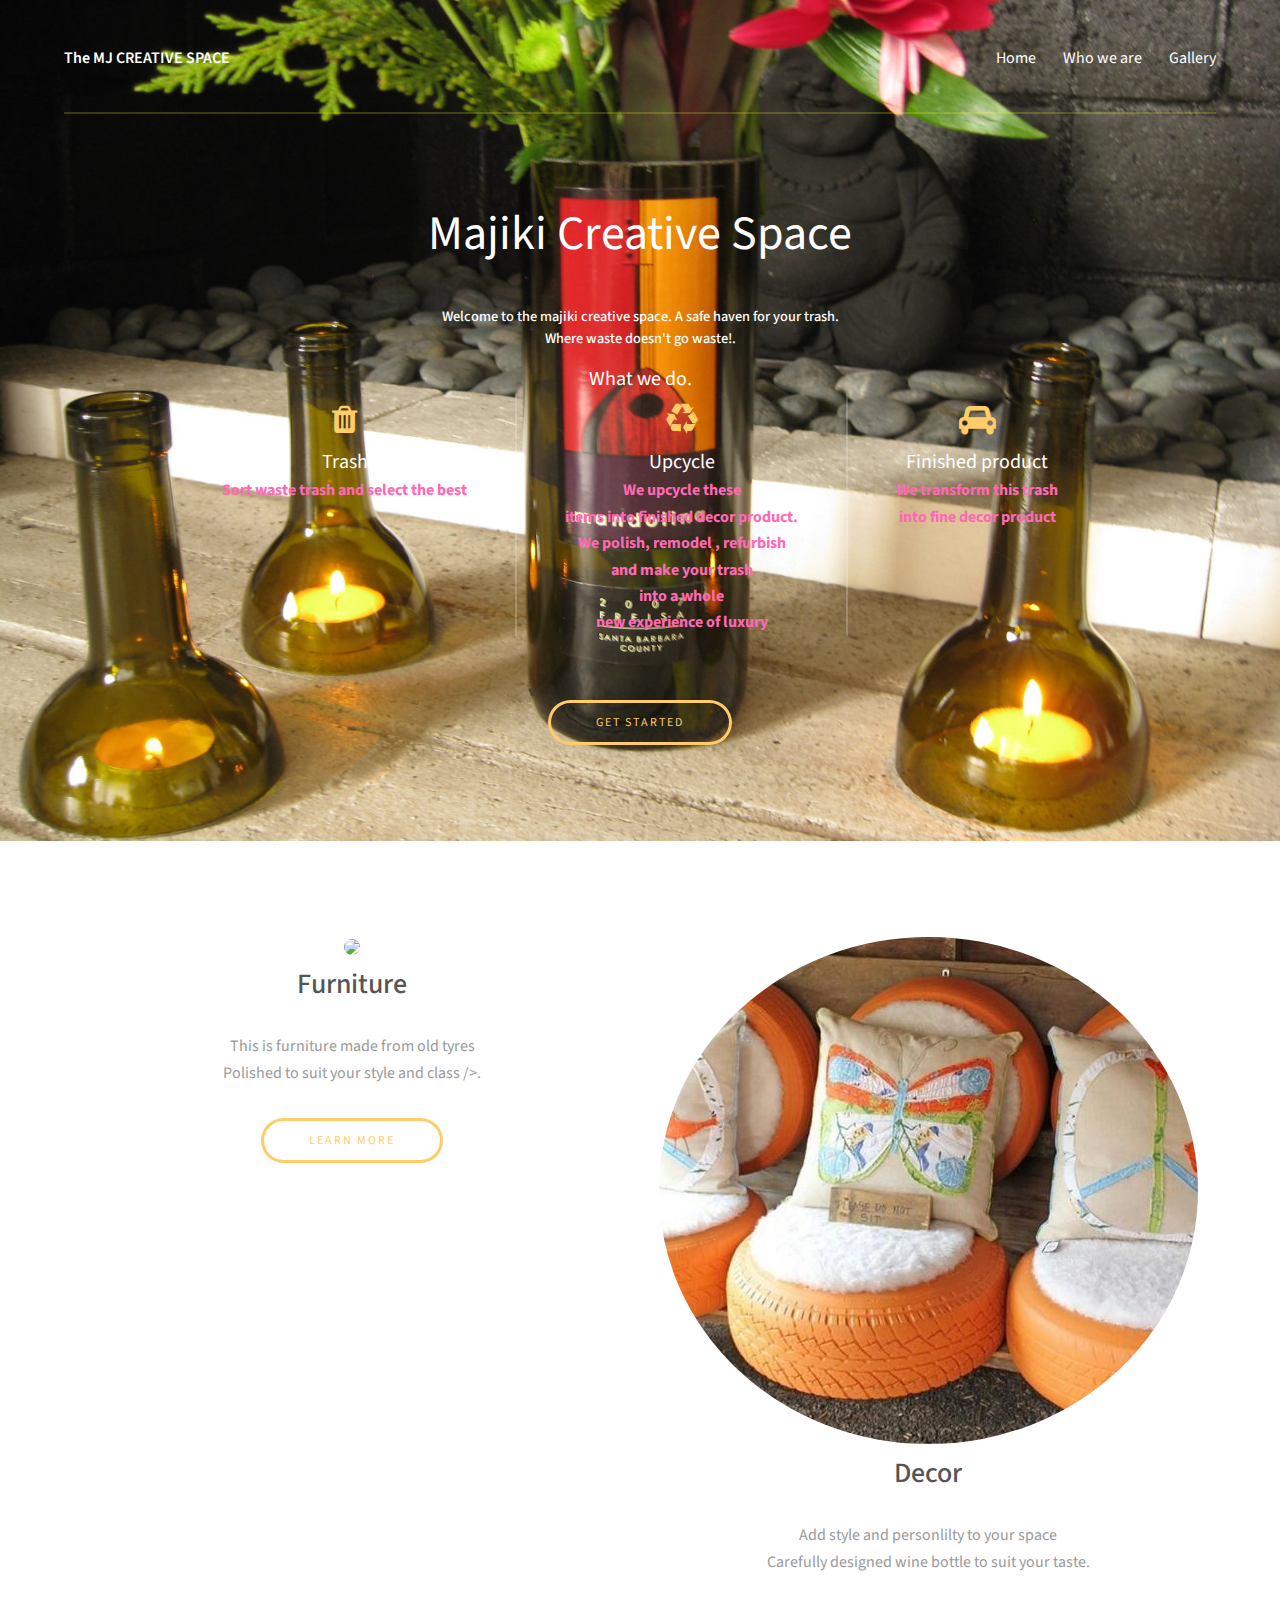
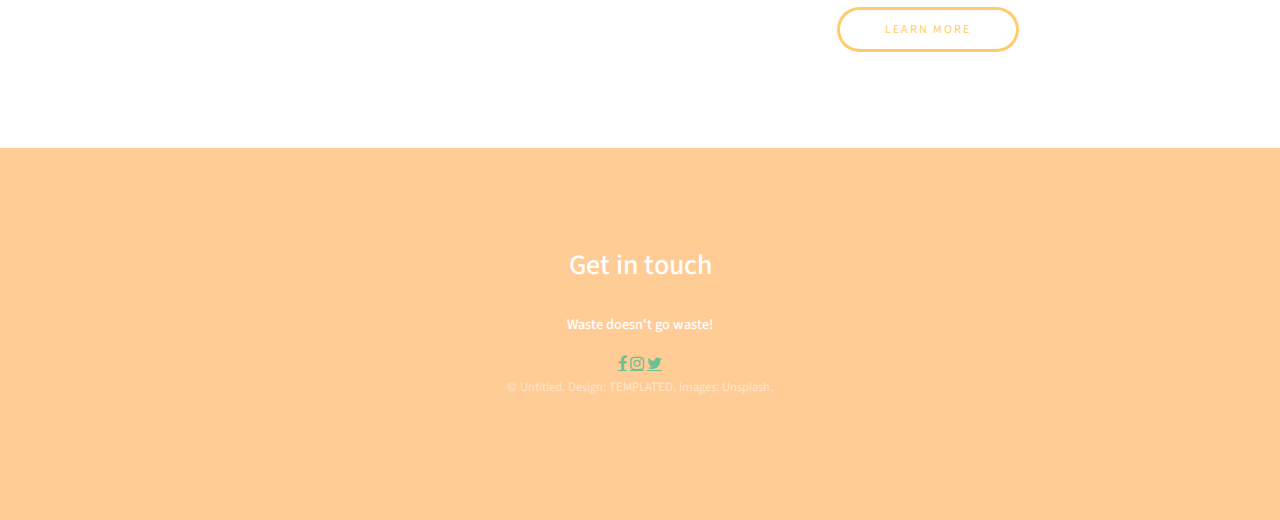
==== commit 991bbb31: "Merge pull request #1 from jamzrob/master" ====
--- a/index.html
+++ b/index.html
@@ -10,6 +10,7 @@
 		<meta charset="utf-8" />
 		<meta name="viewport" content="width=device-width, initial-scale=1" />
 		<link rel="stylesheet" href="assets/css/main.css" />
+		<link rel="stylesheet" href="assets/css/style.css"/>
 	</head>
 	<body>
 
@@ -98,20 +99,20 @@
 
 		<!-- Footer -->
 			<footer id="footer">
-				
+
 
 					<h3>Get in touch</h3>
 					<h5>Waste doesn't go waste!</h5>
 					<div>
-							
+
 							<a href=""><span class="icon fa-facebook"></span></a>
                             <a href=""><span class="icon fa-instagram"></span></a>
                             <a href=""><span class="icon fa-twitter"></span></a>
 
-                            
 
-                       
-					
+
+
+
 
 
 					<div class="copyright">
@@ -128,4 +129,4 @@
 			<script src="assets/js/main.js"></script>
 
 	</body>
-</html>+</html>
--- a/assets/css/main.css
+++ b/assets/css/main.css
@@ -2917,18 +2917,17 @@
 
 	#banner {
 		padding: 8em 0 9em 0;
-		background-image: url(../../images/banner2.jpg);
+		background-image: url(../images/flower-photo.jpg);
 		background-size: cover;
 		background-position: bottom;
 		background-attachment: fixed;
-		background-repeat: no-repeat;
+
 		text-align: center;
 		position: relative;
 	}
 
 		#banner:before {
 			content: '';
-			background: rgb(0, 0, 0);
 			position: absolute;
 			width: 100%;
 			height: 100%;
@@ -2968,7 +2967,8 @@
 
 		#banner p {
 			font-size: 1em;
-			color: rgba(255, 255, 255, 0.55);
+			color: #FF69B4;
+			font-weight:bold;
 			margin-bottom: 1.75em;
 		}
 
@@ -3161,4 +3161,4 @@
 				padding: 6em 0;
 			}
 
-		}+		}
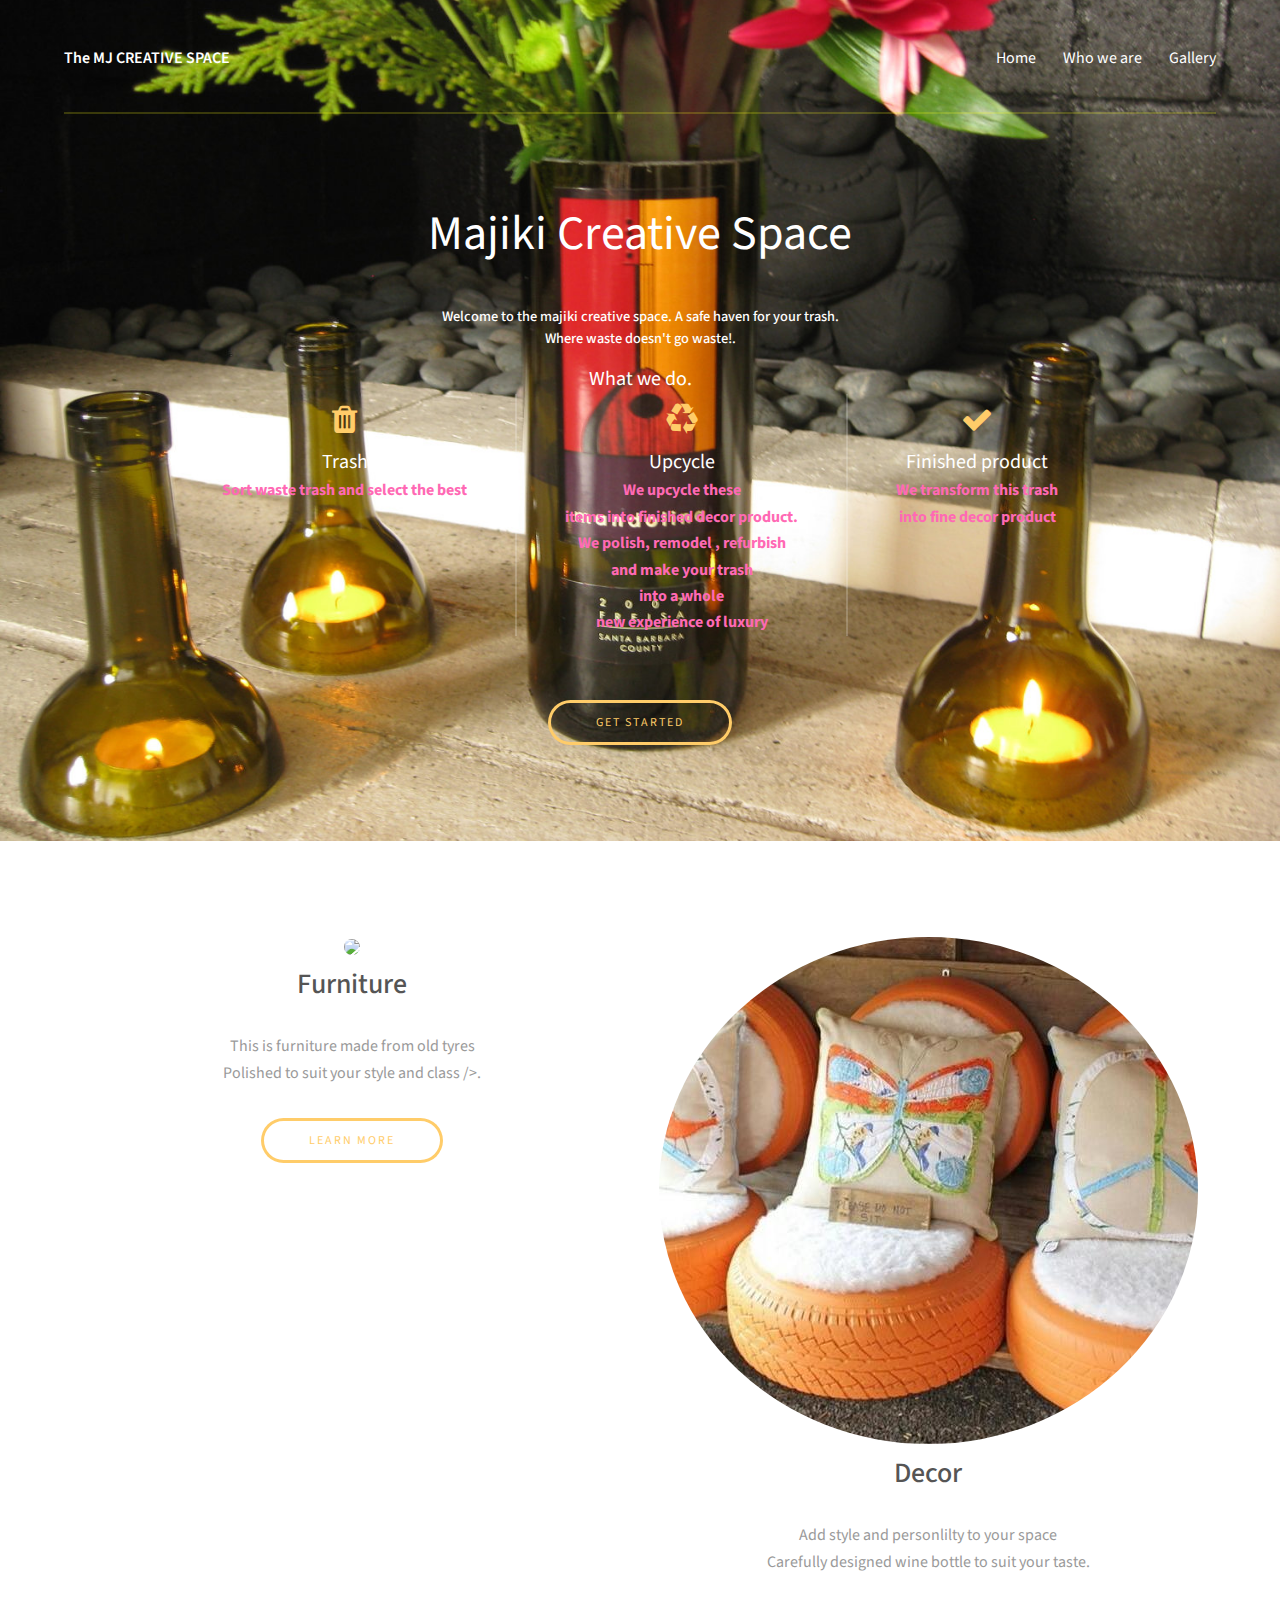
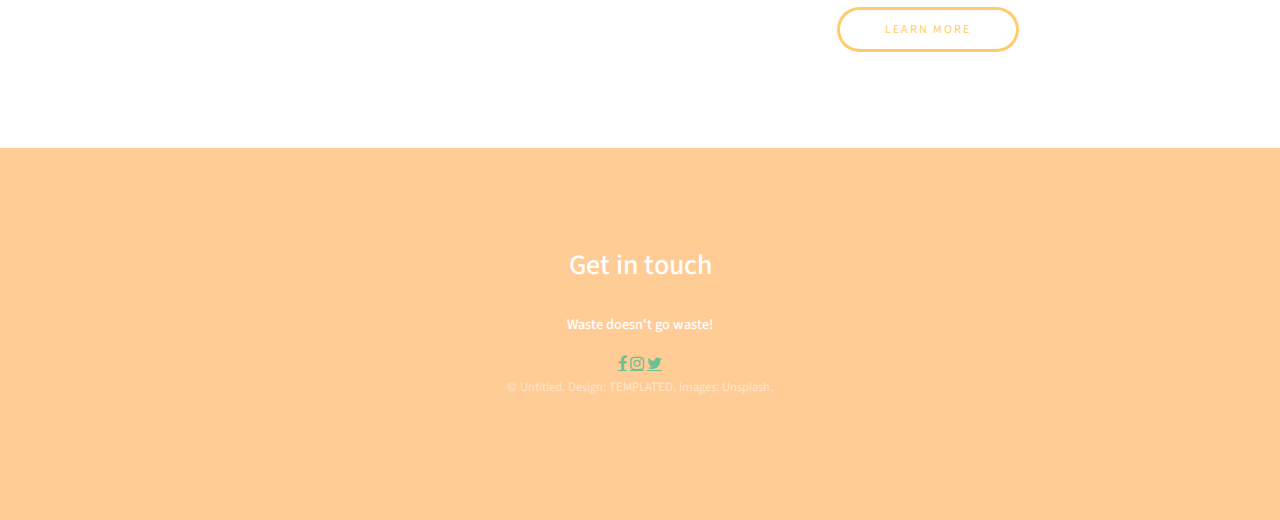
==== commit 712820d0: "Merge pull request #2 from jamzrob/master" ====
--- a/index.html
+++ b/index.html
@@ -51,7 +51,7 @@
 						</div>
 
 						<div>
-							<span class="icon fa-car"></span>
+							<span class="icon fa-check"></span>
 							<h3>Finished product</h3>
 							<p>We transform this trash <br> into fine decor product</p>
 						</div>
